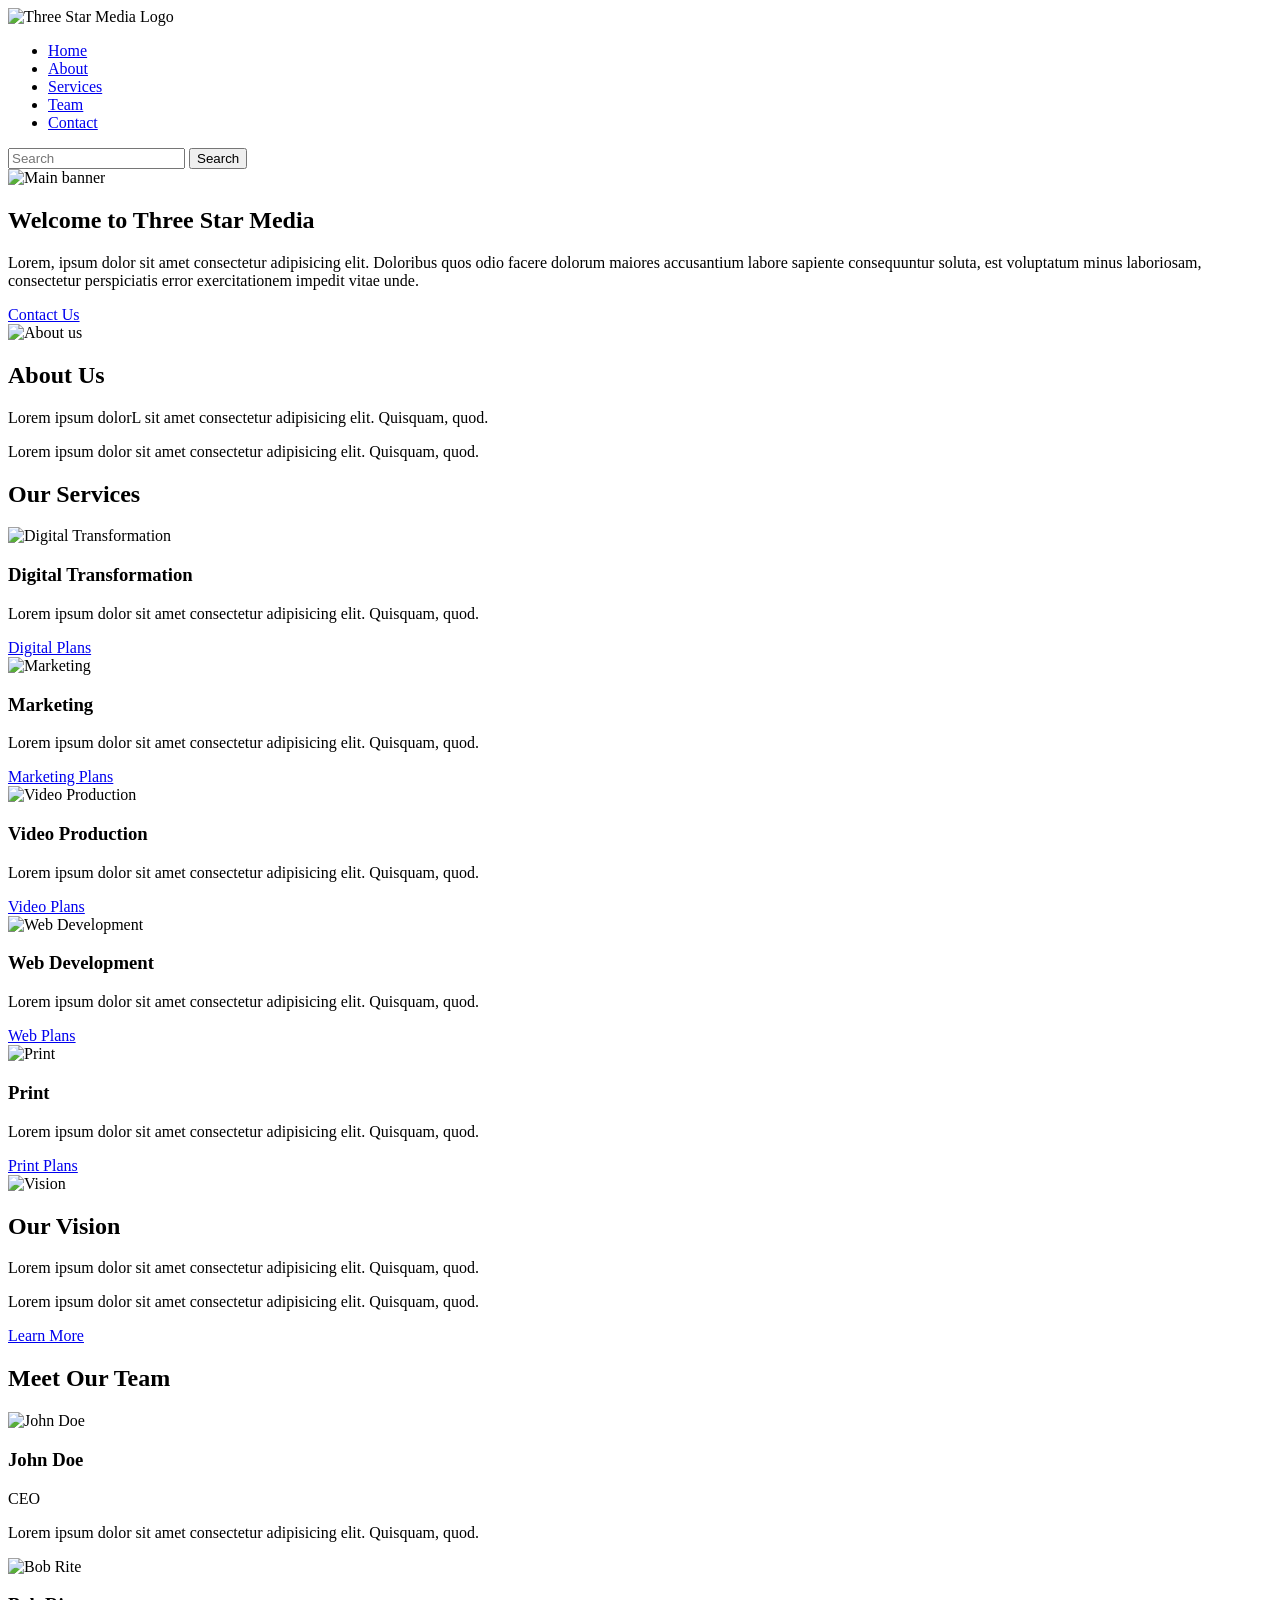
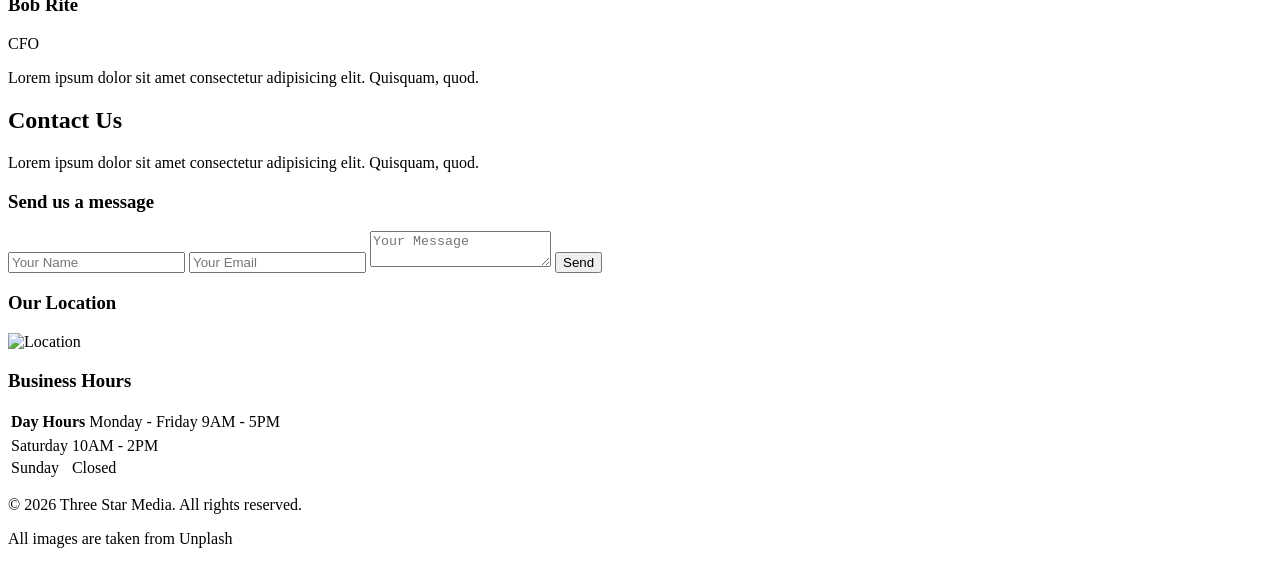
==== final-project/index.html @ 17cf6915 "final" ====
<!DOCTYPE html>
<html lang="en">
<head>
    <meta charset="UTF-8">
    <meta name="viewport" content="width=device-width, initial-scale=1.0">
    <title>Three Star Media</title>
</head>
<body>
<header>
    <div class="header-container"></div>

    <img class="logo" src="images/logo (1).png" alt="Three Star Media Logo">

    <nav>
        <ul class="nav-list">
            <li><a href="#home">Home</a></li>
            <li><a href="#about">About</a></li>
            <li><a href="#services">Services</a></li>
            <li><a href="#team">Team</a></li>
            <li><a href="#contact">Contact</a></li>
        </ul>
    </nav>

    <form class="search">
        <input type="text" placeholder="Search">
        <button type="submit">Search</button>
    </form>
    </div>
</header>
<main>
    <section id="home">
        <img src="images/mobile-mockup (1).png" alt="Main banner">
        <div class="home-text">
            <h1>Welcome to Three Star Media</h1>
            <p>Lorem, ipsum dolor sit amet consectetur adipisicing elit. Doloribus quos odio facere dolorum maiores accusantium labore sapiente consequuntur soluta, est voluptatum minus laboriosam, consectetur perspiciatis error exercitationem impedit vitae unde.</p>
        </p>
        <a class="button" href="#contact">Contact Us </a>
        </div>
    </section>

    <section id="about">
        <img src="images/main-banner (1).jpg" alt="About us">
        <div class="about-text">
        <h2>About Us</h2>
        <p>Lorem ipsum dolorL sit amet consectetur adipisicing elit. Quisquam, quod.</p>

        <p>Lorem ipsum dolor sit amet consectetur adipisicing elit. Quisquam, quod.</p>
        </div>
    </section>

    <section class="services" id="services">

        <h2>Our Services</h2>

        <div class="service-list">

            <article class="service-item">
                <img src="images/print (1).jpg" alt="Digital Transformation">
                <h3>Digital Transformation</h3>
                <p>Lorem ipsum dolor sit amet consectetur adipisicing elit. Quisquam, quod.</p>

                <a class="button" href="#">Digital Plans</a>
            </article>

            <article class="service">

                <img src="images/video (1).jpg" alt="Marketing">
                <h3>Marketing</h3>
                <p>Lorem ipsum dolor sit amet consectetur adipisicing elit. Quisquam, quod.</p>
                
                <a class="button" href="#">Marketing Plans</a>

                <article class="service">

                <img src="images/web (1).jpg" alt="Video Production">
                <h3>Video Production</h3>
                <p>Lorem ipsum dolor sit amet consectetur adipisicing elit. Quisquam, quod.</p>
                <a class="button" href="#">Video Plans</a>
                </article>

                <article class="service">
                <img src="images/desktop-mockup (1).png" alt="Web Development">
                <h3>Web Development</h3>
                <p>Lorem ipsum dolor sit amet consectetur adipisicing elit. Quisquam, quod.</p>
                <a class="button" href="#">Web Plans</a>
                </article>

                <article class="service">
                    <img src="images/logo (1).png" alt="Print">
                    <h3>Print</h3>
                    <p>Lorem ipsum dolor sit amet consectetur adipisicing elit. Quisquam, quod.</p>
                    <a class="button" href="#">Print Plans</a>
                    </article>



        </div>
    </section>

    <section class="vision">
        <img src="images/john (1).jpg" alt="Vision">
        <div class="vision-text">
            <h2>Our Vision</h2>
            <p>Lorem ipsum dolor sit amet consectetur adipisicing elit. Quisquam, quod.</p>

            <p>Lorem ipsum dolor sit amet consectetur adipisicing elit. Quisquam, quod.</p>
            <a class="button" href="#">Learn More</a>
            </div>
    </section>

    <section class="team" id="team">
        <h2>Meet Our Team</h2>
        <article class="member">
            <img src="images/digital (1).jpg" alt="John Doe">
            <div class="member-info">
                <h3>John Doe</h3>
                <p>CEO</p>
                <p>Lorem ipsum dolor sit amet consectetur adipisicing elit. Quisquam, quod.</p>
            </div>
        </article>

        <article class="member">
            <img src="images/vision (1).jpg" alt="Bob Rite">
            <div class="member-info">
                <h3>Bob Rite</h3>
                <p>CFO</p>
                <p>Lorem ipsum dolor sit amet consectetur adipisicing elit. Quisquam, quod.</p>
            </div>
        </article>
    </section>
</article>

<section class="contact" id="contact">
    <h2>Contact Us</h2>
    <p>Lorem ipsum dolor sit amet consectetur adipisicing elit. Quisquam, quod.</p>

    <div class="contact-info">

        <div class="message">

            <h3>Send us a message</h3>
            <form action="#" method="post">
                <input type="text" name="name" placeholder="Your Name" required>
                <input type="email" name="email" placeholder="Your Email" required>
                <textarea name="message" placeholder="Your Message" required></textarea>
                <button type="submit">Send</button>
                </form>

                <div class="location">
                    <h3>Our Location</h3>
                    <img src="images/location.png" alt="Location">
                </div>
        </div>
    </div>

    <div class="hours">
        <h3>Business Hours</h3>

        <table>

            <tr>
                <th>Day</th>
                <th>Hours</th>

                <td>Monday - Friday</td>
                <td>9AM - 5PM</td>
                </tr>

                <table>
                    <tr>
                        <td>Saturday</td>
                        <td>10AM - 2PM</td>
                    </tr>

                    <tr>
                        <td>Sunday</td>
                        <td>Closed</td>
                    </tr>
        </table>
    </div>

</section>
</main>
</body>

<footer>
    <p>&copy; 2026 Three Star Media. All rights reserved.</p>

    <p>All images are taken from Unplash</p>

</html>
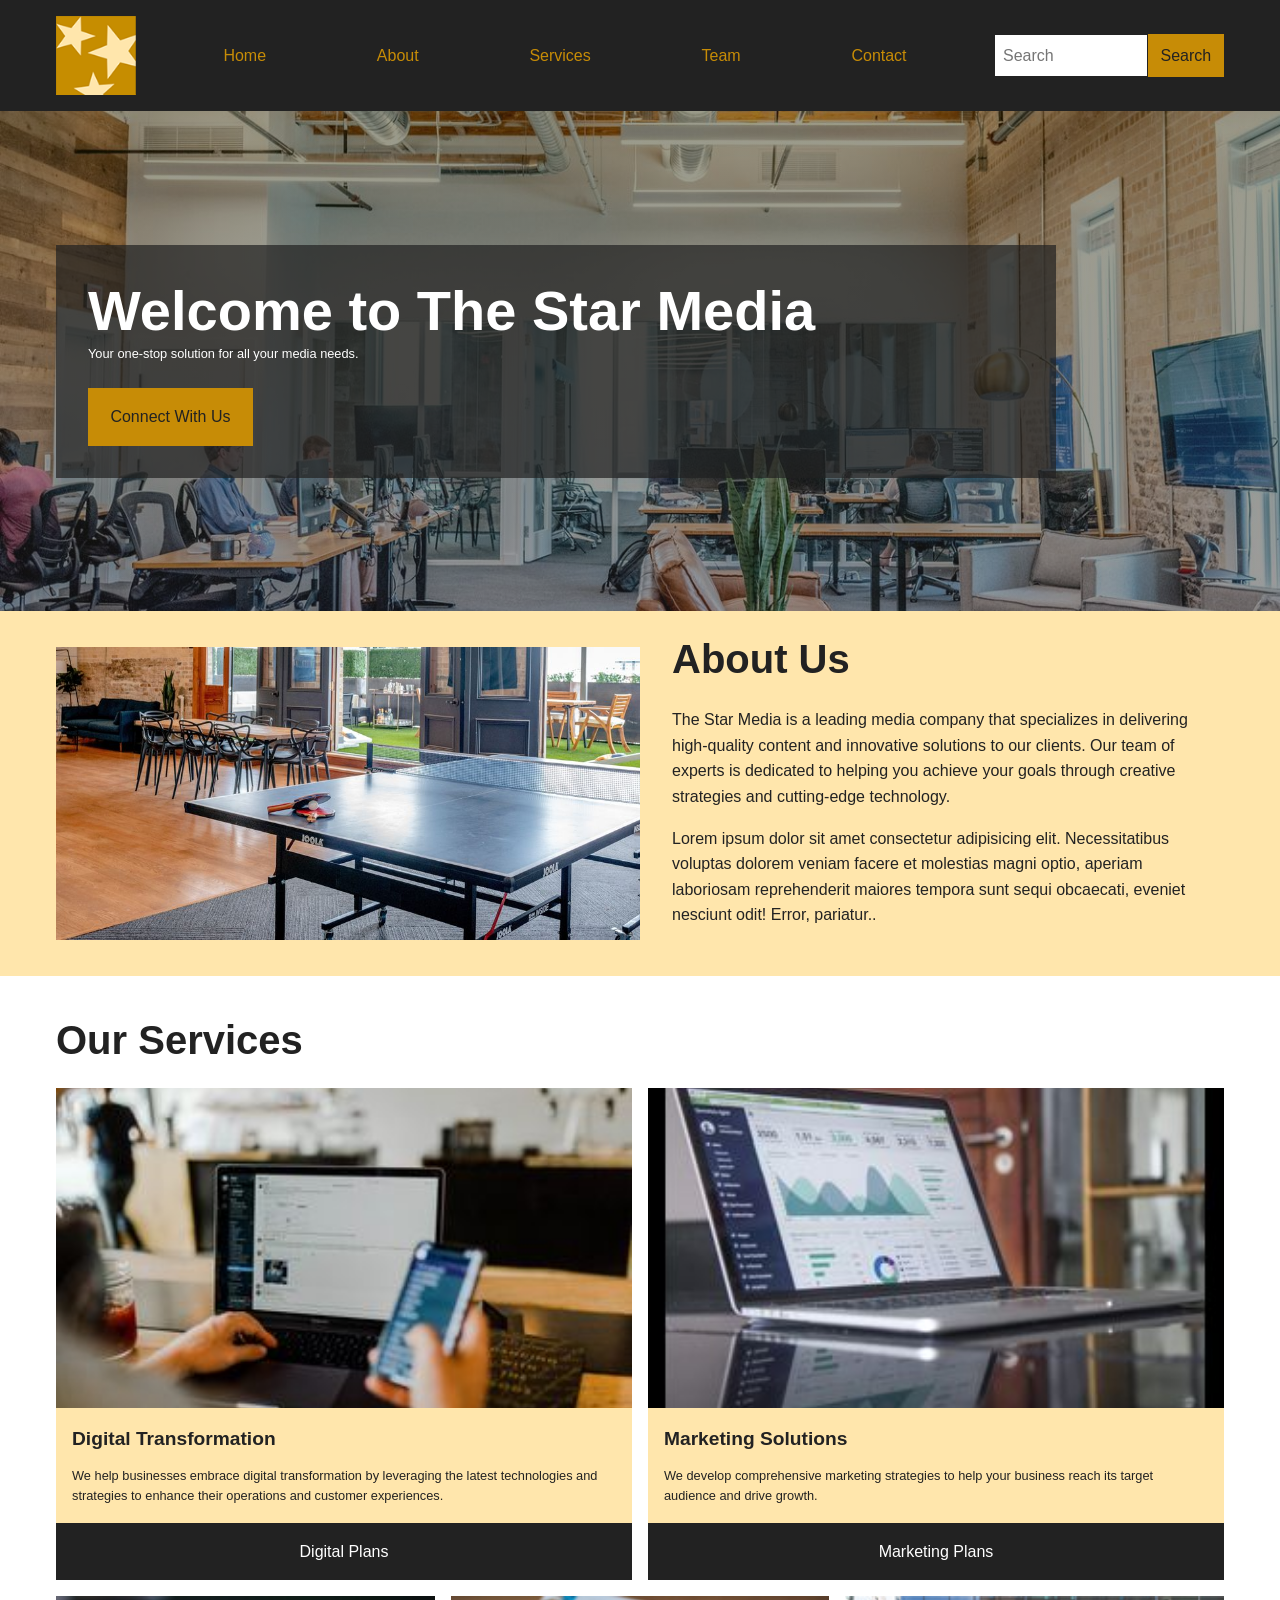
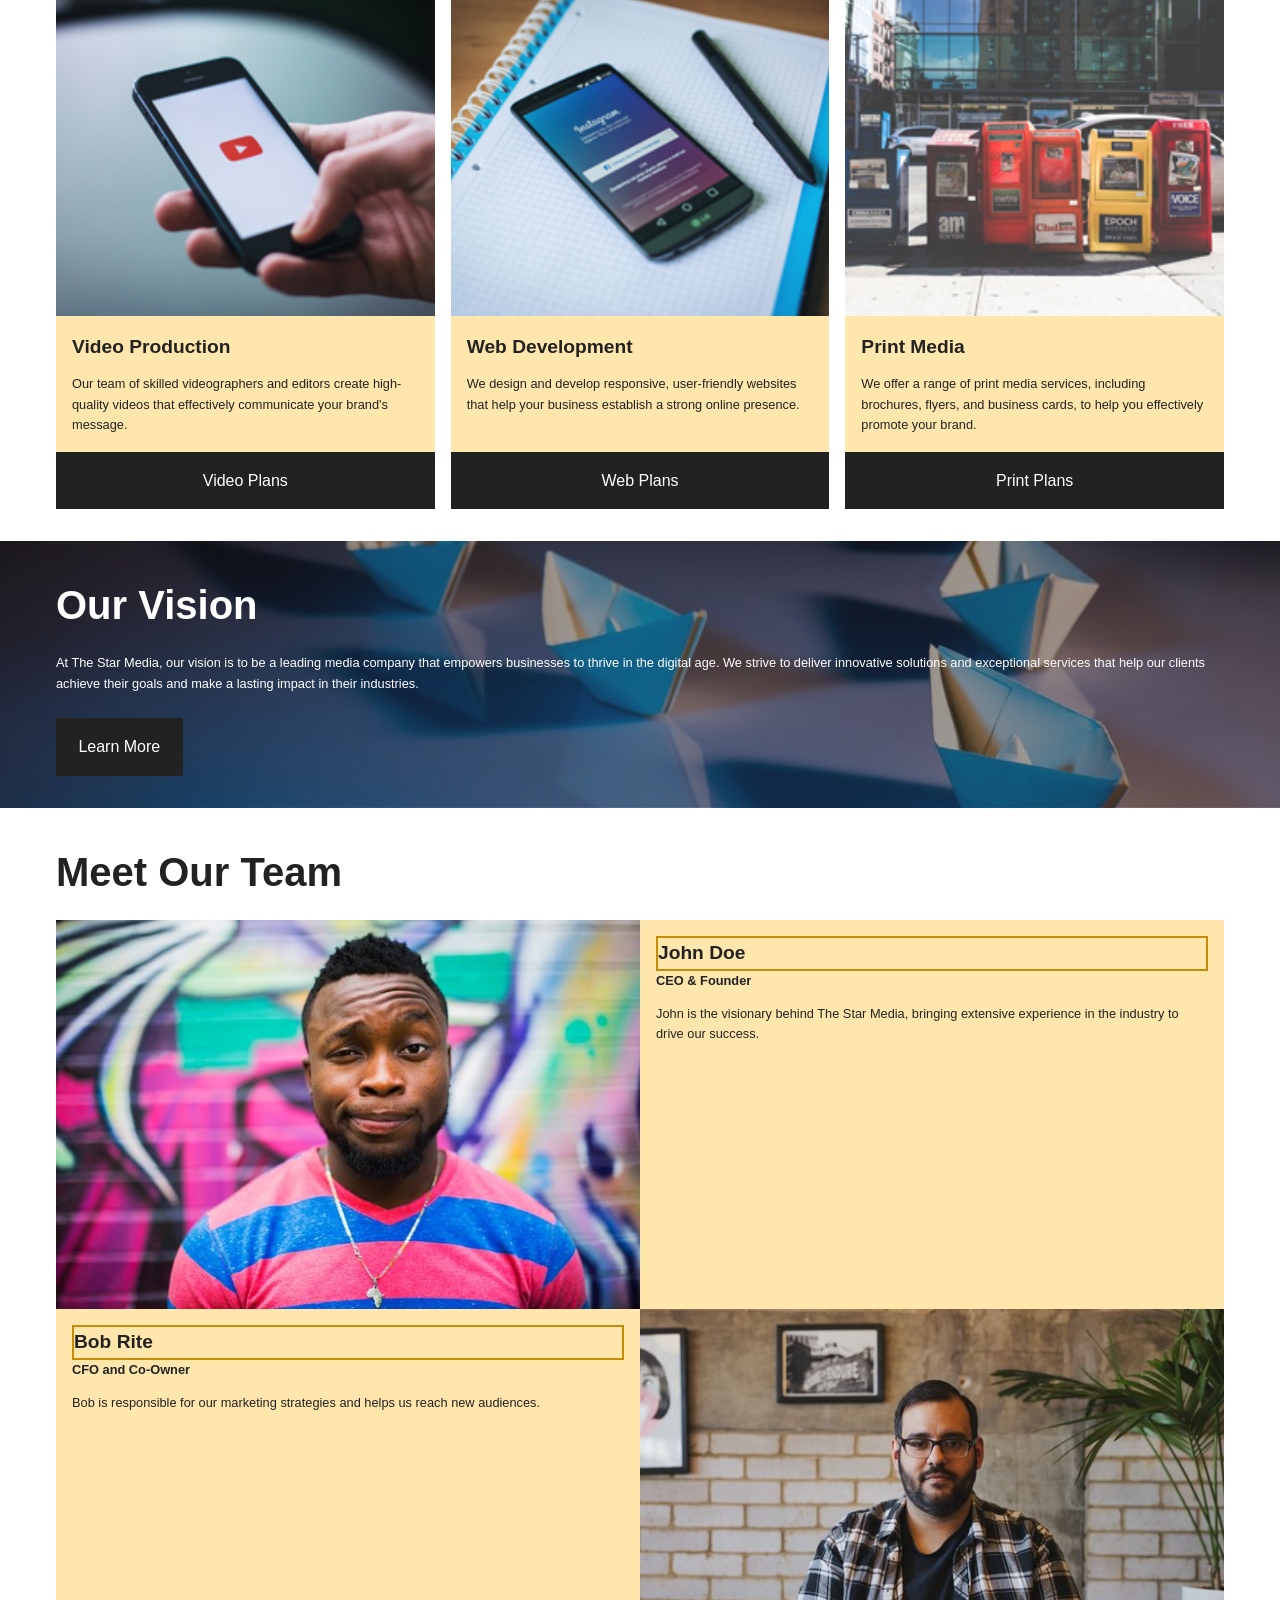
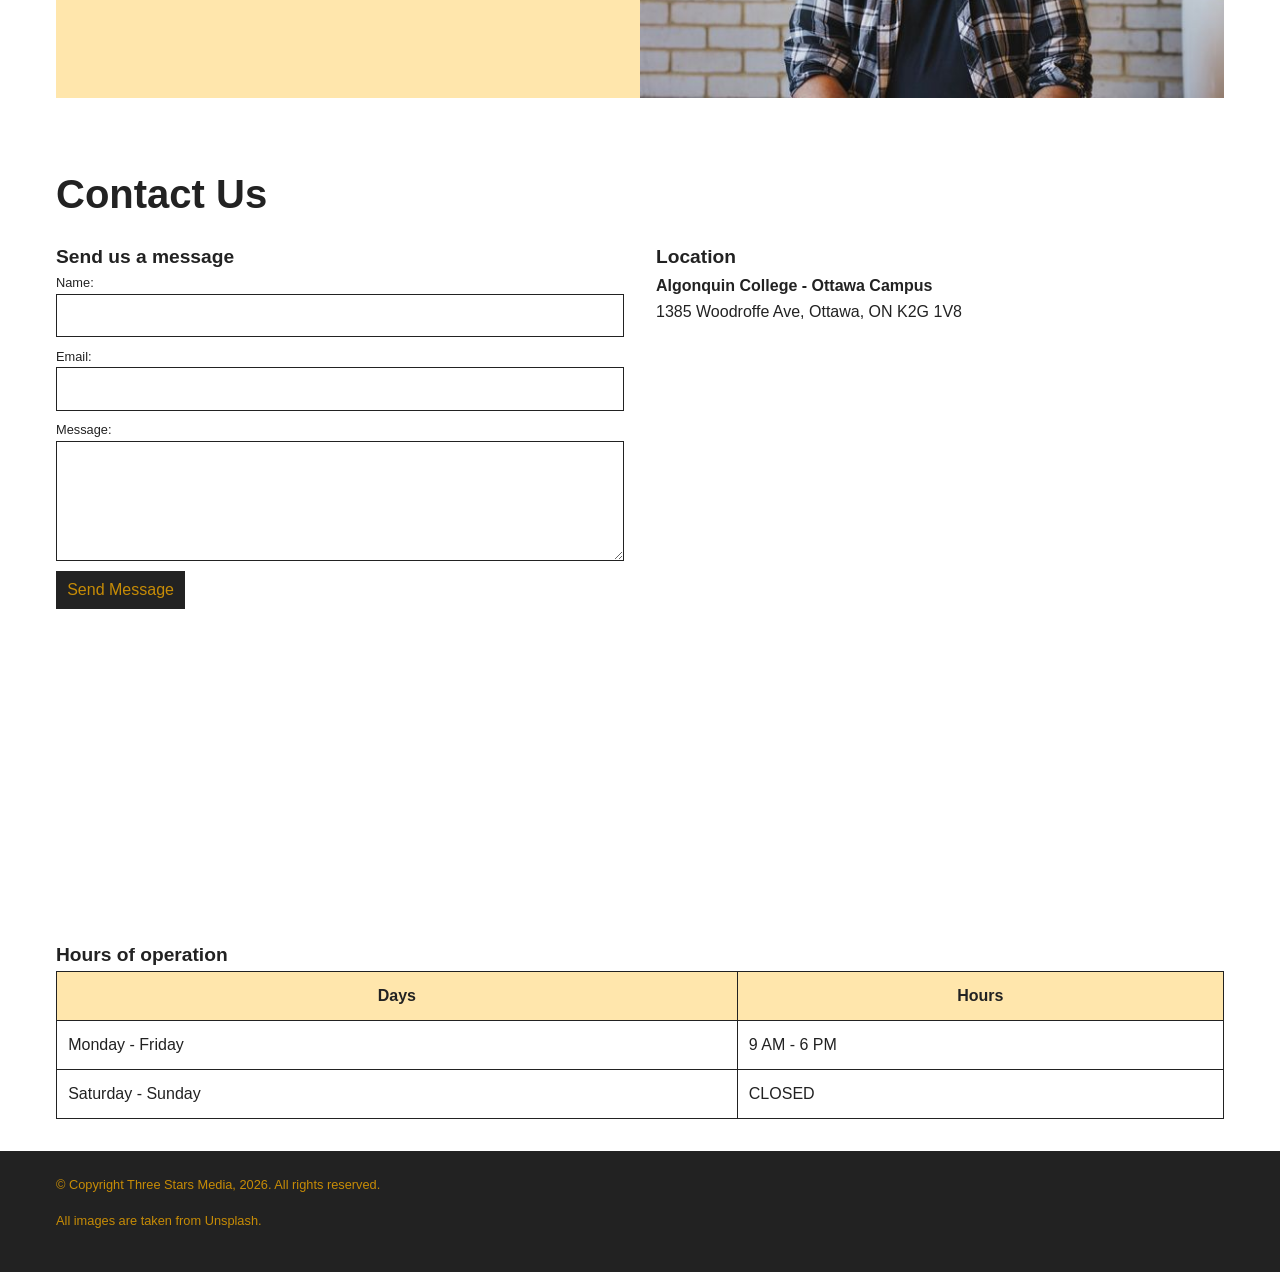
==== commit 6a1dcf9c: "the final" ====
--- a/final-project/index.html
+++ b/final-project/index.html
@@ -3,189 +3,222 @@
 <head>
     <meta charset="UTF-8">
     <meta name="viewport" content="width=device-width, initial-scale=1.0">
-    <title>Three Star Media</title>
+    <title>The Star Media</title>
+    <link rel="stylesheet" href="css/main.css">
 </head>
 <body>
+
 <header>
-    <div class="header-container"></div>
-
-    <img class="logo" src="images/logo (1).png" alt="Three Star Media Logo">
-
-    <nav>
-        <ul class="nav-list">
-            <li><a href="#home">Home</a></li>
-            <li><a href="#about">About</a></li>
-            <li><a href="#services">Services</a></li>
-            <li><a href="#team">Team</a></li>
-            <li><a href="#contact">Contact</a></li>
-        </ul>
-    </nav>
-
-    <form class="search">
-        <input type="text" placeholder="Search">
-        <button type="submit">Search</button>
-    </form>
+    <div class="wrapper header-container">
+
+        <img class="logo" src="images/logo.png" alt="The Star Media Logo">
+
+        <nav>
+            <ul class="nav-list">
+                <li><a href="#home">Home</a></li>
+                <li><a href="#about">About</a></li>
+                <li><a href="#services">Services</a></li>
+                <li><a href="#team">Team</a></li>
+                <li><a href="#contact">Contact</a></li>
+            </ul>
+        </nav>
+
+        <form class="search">
+            <input type="search" placeholder="Search">
+            <button type="submit">Search</button>
+        </form>
+        </div>
+
+</header>
+
+<main>
+
+   
+
+<section class="hero" id="home">
+    <div class="wrapper hero-container">
+        <div class="hero-text">
+            <h1>Welcome to The Star Media</h1>
+            <p>Your one-stop solution for all your media needs.</p>
+            <a class="button" href="#contact">Connect With Us</a>
+
+            </div>
+            </div>
+</section>
+
+
+
+<section class="about" id="about">
+    <div class="wrapper about-container">
+        <img src="images/about-us.jpg" alt="Creative media team working together">
+        <div class="about-text">
+            <h2>About Us</h2>
+            <p>The Star Media is a leading media company that specializes in delivering high-quality content and innovative solutions to our clients. Our team of experts is dedicated to helping you achieve your goals through creative strategies and cutting-edge technology.</p>
+
+            <p>Lorem ipsum dolor sit amet consectetur adipisicing elit. Necessitatibus voluptas dolorem veniam facere et molestias magni optio, aperiam laboriosam reprehenderit maiores tempora sunt sequi obcaecati, eveniet nesciunt odit! Error, pariatur..</p>
+        </div>
     </div>
-</header>
-<main>
-    <section id="home">
-        <img src="images/mobile-mockup (1).png" alt="Main banner">
-        <div class="home-text">
-            <h1>Welcome to Three Star Media</h1>
-            <p>Lorem, ipsum dolor sit amet consectetur adipisicing elit. Doloribus quos odio facere dolorum maiores accusantium labore sapiente consequuntur soluta, est voluptatum minus laboriosam, consectetur perspiciatis error exercitationem impedit vitae unde.</p>
-        </p>
-        <a class="button" href="#contact">Contact Us </a>
-        </div>
+
     </section>
 
-    <section id="about">
-        <img src="images/main-banner (1).jpg" alt="About us">
-        <div class="about-text">
-        <h2>About Us</h2>
-        <p>Lorem ipsum dolorL sit amet consectetur adipisicing elit. Quisquam, quod.</p>
-
-        <p>Lorem ipsum dolor sit amet consectetur adipisicing elit. Quisquam, quod.</p>
-        </div>
+    <section class="services" id="services">
+    <div class="wrapper">
+        <h2>Our Services</h2>
+        <div class="service-list">
+
+            <!-- Digital transformation -->
+            <article class="service-item">
+                <img src="images/digital.jpg" alt="Laptop with digital transformation concept">
+                <h3>Digital Transformation</h3>
+                <p>We help businesses embrace digital transformation by leveraging the latest technologies and strategies to enhance their operations and customer experiences.</p>
+
+                <a class="button" href="#">Digital Plans</a>
+            </article>
+
+            <!-- Marketing -->
+            <article class="service-item">
+                <img src="images/marketing.jpg" alt="Marketing analytics">
+                <h3>Marketing Solutions</h3>
+                <p>We develop comprehensive marketing strategies to help your business reach its target audience and drive growth.</p>
+
+                <a class="button" href="#">Marketing Plans</a>
+            </article>
+
+            <!-- Video production -->
+            <article class="service-item">
+                <img src="images/video.jpg" alt="Video production">
+                <h3>Video Production</h3>
+                <p>Our team of skilled videographers and editors create high-quality videos that effectively communicate your brand's message.</p>
+
+                <a class="button" href="#">Video Plans</a>
+            </article>
+
+            <!-- Web development -->
+            <article class="service-item">
+                <img src="images/web.jpg" alt="Web development">
+                <h3>Web Development</h3>
+                <p>We design and develop responsive, user-friendly websites that help your business establish a strong online presence.</p>
+
+                <a class="button" href="#">Web Plans</a>
+            </article>
+
+            <!-- Print -->
+            <article class="service-item">
+                <img src="images/print.jpg" alt="Print media">
+                <h3>Print Media</h3>
+                <p>We offer a range of print media services, including brochures, flyers, and business cards, to help you effectively promote your brand.</p>
+
+                <a class="button" href="#">Print Plans</a>
+            </article>
+
+
+        </div>
+    </div>
     </section>
 
-    <section class="services" id="services">
-
-        <h2>Our Services</h2>
-
-        <div class="service-list">
-
-            <article class="service-item">
-                <img src="images/print (1).jpg" alt="Digital Transformation">
-                <h3>Digital Transformation</h3>
-                <p>Lorem ipsum dolor sit amet consectetur adipisicing elit. Quisquam, quod.</p>
-
-                <a class="button" href="#">Digital Plans</a>
-            </article>
-
-            <article class="service">
-
-                <img src="images/video (1).jpg" alt="Marketing">
-                <h3>Marketing</h3>
-                <p>Lorem ipsum dolor sit amet consectetur adipisicing elit. Quisquam, quod.</p>
-                
-                <a class="button" href="#">Marketing Plans</a>
-
-                <article class="service">
-
-                <img src="images/web (1).jpg" alt="Video Production">
-                <h3>Video Production</h3>
-                <p>Lorem ipsum dolor sit amet consectetur adipisicing elit. Quisquam, quod.</p>
-                <a class="button" href="#">Video Plans</a>
-                </article>
-
-                <article class="service">
-                <img src="images/desktop-mockup (1).png" alt="Web Development">
-                <h3>Web Development</h3>
-                <p>Lorem ipsum dolor sit amet consectetur adipisicing elit. Quisquam, quod.</p>
-                <a class="button" href="#">Web Plans</a>
-                </article>
-
-                <article class="service">
-                    <img src="images/logo (1).png" alt="Print">
-                    <h3>Print</h3>
-                    <p>Lorem ipsum dolor sit amet consectetur adipisicing elit. Quisquam, quod.</p>
-                    <a class="button" href="#">Print Plans</a>
+
+        
+        <section class="vision">
+            <div class="wrapper vision-container">
+            <h2>Our Vision</h2>
+            <p>At The Star Media, our vision is to be a leading media company that empowers businesses to thrive in the digital age. We strive to deliver innovative solutions and exceptional services that help our clients achieve their goals and make a lasting impact in their industries.</p>
+            <a class="button" href="#">Learn More</a>
+            </div>
+        </section>
+
+        
+        <section class="team" id="team">
+            <div class="wrapper">
+                <h2>Meet Our Team</h2>
+
+                <div class="team-list">
+
+                    <article class="team-member">
+                        <img src="images/john.jpg" alt="John Doe">
+                        <div class="member-info">
+                            <h3>John Doe</h3>
+                            <h4>CEO & Founder</h4>
+                            <p>John is the visionary behind The Star Media, bringing extensive experience in the industry to drive our success.</p>
+                        </div>
                     </article>
 
-
-
-        </div>
-    </section>
-
-    <section class="vision">
-        <img src="images/john (1).jpg" alt="Vision">
-        <div class="vision-text">
-            <h2>Our Vision</h2>
-            <p>Lorem ipsum dolor sit amet consectetur adipisicing elit. Quisquam, quod.</p>
-
-            <p>Lorem ipsum dolor sit amet consectetur adipisicing elit. Quisquam, quod.</p>
-            <a class="button" href="#">Learn More</a>
-            </div>
-    </section>
-
-    <section class="team" id="team">
-        <h2>Meet Our Team</h2>
-        <article class="member">
-            <img src="images/digital (1).jpg" alt="John Doe">
-            <div class="member-info">
-                <h3>John Doe</h3>
-                <p>CEO</p>
-                <p>Lorem ipsum dolor sit amet consectetur adipisicing elit. Quisquam, quod.</p>
-            </div>
-        </article>
-
-        <article class="member">
-            <img src="images/vision (1).jpg" alt="Bob Rite">
-            <div class="member-info">
-                <h3>Bob Rite</h3>
-                <p>CFO</p>
-                <p>Lorem ipsum dolor sit amet consectetur adipisicing elit. Quisquam, quod.</p>
-            </div>
-        </article>
-    </section>
-</article>
-
-<section class="contact" id="contact">
-    <h2>Contact Us</h2>
-    <p>Lorem ipsum dolor sit amet consectetur adipisicing elit. Quisquam, quod.</p>
-
-    <div class="contact-info">
-
-        <div class="message">
-
-            <h3>Send us a message</h3>
-            <form action="#" method="post">
-                <input type="text" name="name" placeholder="Your Name" required>
-                <input type="email" name="email" placeholder="Your Email" required>
-                <textarea name="message" placeholder="Your Message" required></textarea>
-                <button type="submit">Send</button>
-                </form>
-
-                <div class="location">
-                    <h3>Our Location</h3>
-                    <img src="images/location.png" alt="Location">
+                    <article class="team-member">
+                        <img src="images/bob.jpg" alt="Bob Rite">
+                        <div class="member-info">
+                            <h3>Bob Rite</h3>
+                            <h4>CFO and Co-Owner</h4>
+                            <p>Bob is responsible for our marketing strategies and helps us reach new audiences.</p>
+                        </div>
+                    </article>
+                    </div>
+                    </div>
+        </section>
+
+       
+        <section class="contact" id="contact">
+            <div class="wrapper">
+                <h2>Contact Us</h2>
+
+                <div class="contact-content">
+
+                    <div class="message">
+                        <h3>Send us a message</h3>
+                        <form action="#" method="post">
+                            <label for="name">Name:</label>
+                            <input type="text" id="name" name="name" required>
+                            <label for="email">Email:</label>
+                            <input type="email" id="email" name="email" required>
+                            <label for="message">Message:</label>
+                            <textarea id="message" name="message" required></textarea>
+                            <button type="submit">Send Message</button>
+                        </form>
+                    </div>
+
+            <!-- Location -->
+            <div class="location">
+                <h3>Location</h3>
+
+                <p>
+                    <strong>Algonquin College - Ottawa Campus</strong><br>
+                    1385 Woodroffe Ave, Ottawa, ON K2G 1V8
+                </p>
+
+                <iframe width="100%" frameborder="0" src="https://www.google.com/maps/embed/v1/place?key=AIzaSyB2NIWI3Tv9iDPrlnowr_0ZqZWoAQydKJU&q=Algonquin%20College%20-%20Ottawa%20Campus%2C%20Woodroffe%20Avenue%2C%20Ottawa%2C%20ON%2C%20Canada&maptype=roadmap" allowfullscreen></iframe>
+            </div>
+
+            <div class="hours">
+                <h3>Hours of operation</h3>
+
+                <table>
+                    <thead>
+                        <tr>
+                            <th>Days</th>
+                            <th>Hours</th>
+                        </tr>
+                    </thead>
+                    <tbody>
+                        <tr>
+                            <td>Monday - Friday</td>
+                            <td>9 AM - 6 PM</td>
+                        </tr>
+                        <tr>
+                            <td>Saturday - Sunday</td>
+                            <td>CLOSED</td>
+                        </tr>
+                    </tbody>
+                </table>
+            </div>
                 </div>
-        </div>
-    </div>
-
-    <div class="hours">
-        <h3>Business Hours</h3>
-
-        <table>
-
-            <tr>
-                <th>Day</th>
-                <th>Hours</th>
-
-                <td>Monday - Friday</td>
-                <td>9AM - 5PM</td>
-                </tr>
-
-                <table>
-                    <tr>
-                        <td>Saturday</td>
-                        <td>10AM - 2PM</td>
-                    </tr>
-
-                    <tr>
-                        <td>Sunday</td>
-                        <td>Closed</td>
-                    </tr>
-        </table>
-    </div>
-
-</section>
-</main>
-</body>
-
-<footer>
-    <p>&copy; 2026 Three Star Media. All rights reserved.</p>
-
-    <p>All images are taken from Unplash</p>
-
+            </div>
+        </section>
+
+
+    </main>
+
+    <footer>
+        <div class="wrapper">
+            <p>&copy; Copyright Three Stars Media, 2026. All rights reserved.</p>
+            <p>All images are taken from Unsplash.</p>
+        </div>
+    </footer>
 </html>
--- a/final-project/css/main.css
+++ b/final-project/css/main.css
@@ -0,0 +1,457 @@
+* {
+    box-sizing: border-box;
+    margin: 0;
+    padding: 0;
+}
+
+img {
+    display: block;
+    max-width: 100%;
+}
+
+ul {
+    list-style: none;
+}
+
+a {
+    color: inherit;
+    text-decoration: none;
+}
+
+button,
+input,
+textarea {
+    font: inherit;
+}
+
+body {
+    font-family: "Open Sans", sans-serif;
+    color: #222;
+    background-color: white;
+    line-height: 1.6;
+}
+
+.wrapper {
+    width: 100%;
+    max-width: 1200px;
+    margin: 0 auto;
+    padding: 0 1rem;
+}
+
+h1, h2, h3, h4 {
+    font-weight: 700;
+}
+
+h1 {
+    font-size: 2rem;
+    line-height: 1.2;
+}
+
+h2 {
+    font-size: 1.8rem;
+    margin-bottom: 1rem;
+}
+
+h3 {
+    font-size: 1.2rem;
+}
+
+p {
+    margin-bottom: 1rem;
+}
+
+
+.button {
+    display: inline-block;
+    padding: 1rem 1.4rem;
+    background-color: #222;
+    color: white;
+    margin-top: 0.5rem;
+}
+
+.button:hover {
+    background-color: #c78c06;
+    color: #222
+}
+
+header {
+    background-color: #222;
+}
+
+.header-container {
+    display: flex;
+    flex-direction: column;
+}
+
+.logo {
+    width: 80px;
+    margin: 1rem 0;
+}
+
+.nav-list {
+    display: flex;
+    flex-direction: column;
+    text-align: center;
+}
+
+.nav-list a {
+    display: block;
+    padding: 1rem;
+    color: #c78c06;
+}
+
+.nav-list a:hover,
+.nav-list a:focus {
+    background-color: #c78c06;
+    color: #222;
+}
+
+.search {
+    display: flex;
+    width: 100%;
+    margin: 1rem 0;
+}
+
+.search input {
+    flex: 1;
+    min-width: 0;
+    padding: 0.5rem;
+    border: 1px solid #222;
+}
+
+.search button {
+    padding: 0.5rem 0.8rem;
+    border: 0;
+    background-color: #c78c06;
+    color: #222;
+    cursor: pointer;
+}
+
+.hero {
+    position: relative;
+    background-image:
+        linear-gradient(rgba(34, 34, 0, 0.45), rgba(34, 34, 34, 0.45)),
+        url("../images/main-banner.jpg");
+        background-size: cover;
+        background-position: center;
+        color: white;
+}
+
+.hero-container {
+    padding-top: 2rem;
+    padding-bottom: 2rem;
+}
+
+.hero-text {
+    background-color: rgba(34, 34, 34, 0.7);
+    padding: 1rem;
+}
+
+.hero-text p {
+    font-size: 0.8rem;
+}
+
+.hero .button {
+    background-color: #c78c06;
+    color: #222;
+}
+
+.about {
+    background-color: #ffe6ac;
+    padding: 1rem 0;
+}
+
+.about-container img {
+    width: 100%;
+}
+
+.about-text {
+    padding: 1rem;
+}
+
+.services {
+    padding: 2rem 0;
+}
+
+.service-list {
+    display: grid;
+    grid-template-columns: 1fr;
+    gap: 1rem;
+}
+
+.service-item {
+    display: flex;
+    flex-direction: column;
+    background-color: #ffe6ac;
+}
+
+.service-item img {
+    width: 100%;
+}
+
+.service-item h3,
+.service-item p {
+    padding-left: 1rem;
+    padding-right: 1rem;
+}
+
+.service-item h3 {
+    padding-top: 1rem;
+}
+
+.service-item p {
+    font-size: 0.8rem;
+    margin-top: 0.7rem;
+}
+
+.service-item .button {
+    margin: auto 0 0;
+    width: 100%;
+    text-align: center;
+}
+
+.vision {
+    background-image:
+        linear-gradient(rgba(34, 34, 34, 0.45), rgba(34, 34, 34, 0.45)),
+        url("../images/vision.jpg");
+    background-size: cover;
+    background-position: center;
+    color: white;    
+}
+
+.vision-container {
+    padding-top: 2rem;
+    padding-bottom: 2rem;
+}
+
+.vision-container p {
+    font-size: 0.8rem;
+}
+
+
+.team {
+    padding: 2rem 0;
+}
+
+.team-list {
+    background-color: #ffe6ac;
+}
+
+.team-member img {
+    width: 100%;
+}
+
+.member-info {
+    padding: 1rem;
+    background-color: #ffe6ac;
+}
+
+.member-info h3 {
+    border: 2px solid #c78c06;
+}
+
+.member-info h4 {
+    font-size: 0.8rem;
+    margin-bottom: 0.8rem;
+}
+
+.member-info p {
+    font-size: 0.8rem;
+}
+
+
+.contact {
+    padding: 2rem 0;
+}
+
+.contact-content {
+    display: grid;
+    grid-template-columns: 1fr;
+    gap: 2rem;
+}
+
+.message form {
+    display: flex;
+    flex-direction: column;
+}
+
+.message label {
+    font-size: 0.8rem;
+}
+
+.message input,
+.message textarea {
+    width: 100%;
+    padding: 0.5rem;
+    border: 1px solid #222;
+    margin-bottom: 0.6rem;
+}
+
+.message textarea {
+    min-height: 120px;
+    resize: vertical;
+}
+
+.message button {
+    align-self: flex-start;
+    background-color: #222;
+    color: #c78c06;
+    border: 0;
+    padding: 0.4rem 0.7rem;
+}
+
+.hours table {
+    width: 100%;
+    border-collapse: collapse;
+}
+
+.hours th,
+.hours td {
+    border: 1px solid #222;
+    padding: 0.7rem;
+    text-align: left;
+}
+
+.hours th {
+    background-color: #ffe6ac;
+    text-align: center;
+}
+
+.location iframe {
+    display: block;
+    width: 100%;
+    aspect-ratio: 1;
+    height: auto;
+    border: 0;
+}
+
+
+footer {
+    background-color: #222;
+    color: #c78c06;
+    padding: 1.5rem 0;
+    font-size: 0.8rem;
+}
+
+
+@media screen and (min-width: 760px) {
+    h1 {
+        font-size: 3.5rem;
+    }
+
+    h2 {
+        font-size: 2.5rem;
+    }
+
+
+.header-container {
+    flex-direction: row;
+    align-items: center;
+    gap: 2rem;
+    padding-top: 1rem;
+    padding: 1rem;
+}
+
+.logo {
+    margin: 0;
+}
+
+nav {
+    flex: 1;
+}
+
+.nav-list {
+    flex-direction: row;
+    justify-content: space-around;
+}
+
+.search {
+    width: 230px;
+    margin: 0;
+}
+
+.hero {
+    min-height: 500px;
+    display: flex;
+    align-items: center;
+}
+
+.hero-text {
+    max-width: 1000px;
+    padding: 2rem;
+}
+
+.about-container {
+    display: flex;
+    align-items: center;
+    gap: 1rem;
+}
+
+.about-container img,
+.about-text {
+    width: 50%;
+}
+
+.about-text {
+    padding-top: 0;
+}
+
+.service-list {
+    grid-template-columns: repeat(6, 1fr);
+}
+
+.service-item:nth-child(1),
+.service-item:nth-child(2) {
+    grid-column: span 3;
+}
+
+.service-item:nth-child(3),
+.service-item:nth-child(4),
+.service-item:nth-child(5) {
+    grid-column: span 2;
+}
+
+.service-item img {
+    height: 320px;
+    object-fit: cover;
+}
+
+.vision {
+    min-height: 250px;
+    display: flex;
+    align-items: center;
+}
+
+.team-member {
+    display: flex;
+}
+
+.team-member img,
+.member-info {
+    width: 50%;
+}
+
+.team-member:nth-child(2) {
+    flex-direction: row-reverse;
+}
+
+.contact-content {
+    grid-template-columns: 1fr 1fr;
+}
+
+.message {
+    grid-column: 1;
+    grid-row: 1;
+}
+
+.location {
+    grid-column: 2;
+    grid-row: 1;
+}
+
+.hours {
+    grid-column: 1/ 3;
+    grid-row: 2;
+}
+
+}
